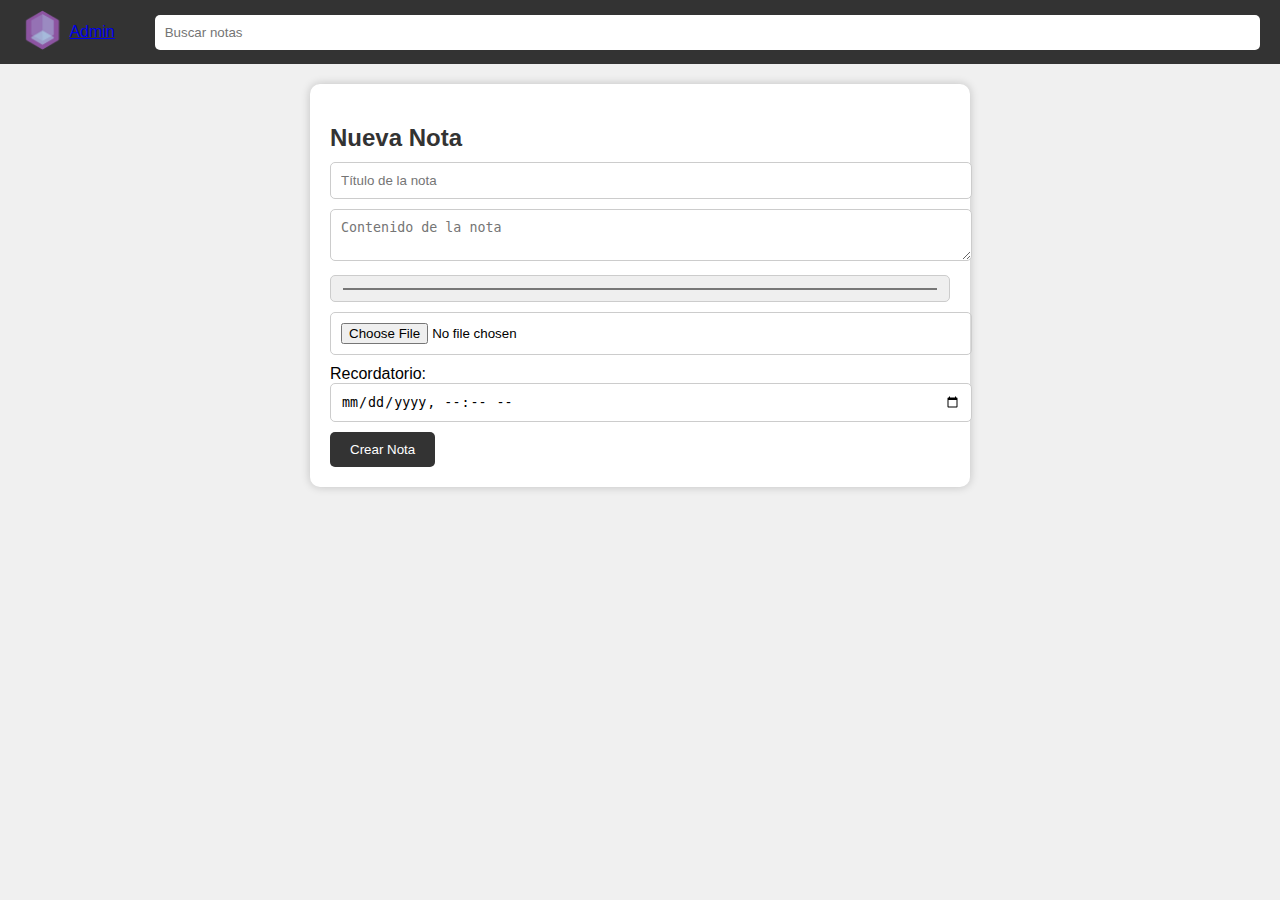
==== dashboard/dashboard.html @ f83a44a9 "commit incluyendo el dashboard basico" ====
<!DOCTYPE html>
<html lang="es">
<head>
  <meta charset="UTF-8">
  <meta name="viewport" content="width=device-width, initial-scale=1.0">
  <link rel="stylesheet" href="dashboard.css">
  <title>Gestor de Tareas</title>
</head>
<body>
  <nav>
    <div class="navbar-left">
      <img src="/imagenes/logo.png" alt="Logo">
    </div>
    <div class="navbar-right">
      <a href="#" id="admin-icon">Admin</a>
      <div id="admin-menu">
        <ul>
          <li><a href="../index.html">Cerrar Sesión</a></li>
        </ul>
      </div>
    </div>
    <div class="search-bar">
      <input type="text" id="search-input" placeholder="Buscar notas">
    </div>
  </nav>
  
  <div class="content">
    <div class="note-creator">
  <h2>Nueva Nota</h2>
    <input type="text" id="note-title" placeholder="Título de la nota">
    <textarea id="note-text" placeholder="Contenido de la nota"></textarea>
    <input type="color" id="note-color" value="#ffffff">
    <input type="file" id="note-image" accept="image/*">
     <label for="note-datetime">Recordatorio:</label>
    <input type="datetime-local" id="note-datetime">
    <button id="create-note">Crear Nota</button>
</div>

    <div class="note-container" id="note-container">
      <!-- Notas se cargarán aquí -->
    </div>
  </div>

  <script defer src="dashboard.js"></script>
</body>
</html>
---- dashboard/dashboard.css ----
body {
    font-family: Arial, sans-serif;
    margin: 0;
    padding: 0;
    background-color: #f0f0f0;
  }
  
  nav {
    display: flex;
    justify-content: space-between;
    align-items: center;
    background-color: #333;
    color: #fff;
    padding: 10px 20px;
  }
  
  .navbar-left img {
    max-height: 40px;
  }
  
  .navbar-right {
    display: flex;
    align-items: center;
  }
  
  #admin-icon {
    margin-right: 20px;
    cursor: pointer;
  }
  
  #admin-menu {
    display: none;
    position: absolute;
    background-color: #fff;
    box-shadow: 0 0 10px rgba(0, 0, 0, 0.2);
  }
  
  #admin-icon:hover + #admin-menu {
    display: block;
  }
  
  #admin-menu ul {
    list-style: none;
    padding: 0;
  }
  
  #admin-menu li {
    padding: 10px;
  }
  
  #admin-menu li:hover {
    background-color: #eee;
  }
  
  .search-bar {
    flex-grow: 1;
    margin: 0 20px;
  }
  
  .search-bar input {
    width: 100%;
    padding: 10px;
    border: none;
    border-radius: 5px;
  }
  
  .content {
    display: flex;
    flex-direction: column;
    align-items: center;
    padding: 20px;
  }
  
  .note-creator {
    width: 50%;
    background-color: #fff;
    padding: 20px;
    border-radius: 10px;
    box-shadow: 0 0 10px rgba(0, 0, 0, 0.2);
    margin-bottom: 20px;
  }
  
  .note-creator h2 {
    margin-bottom: 10px;
    color: #333;
  }
  
  .note-creator input,
  .note-creator textarea {
    width: 100%;
    padding: 10px;
    margin-bottom: 10px;
    border: 1px solid #ccc;
    border-radius: 5px;
  }
  
  .note-creator button {
    padding: 10px 20px;
    border: none;
    border-radius: 5px;
    background-color: #333;
    color: #fff;
    cursor: pointer;
  }
  
  .note-creator button:hover {
    background-color: #555;
  }
  
  .note {
    display: inline-block;
    vertical-align: top;
    margin: 10px;
    margin-bottom: 10px;
    background-color: #fff;
    border-radius: 10px;
    width: 200px;
    padding: 20px;
    border-radius: 10px;
    box-shadow: 0 0 10px rgba(0, 0, 0, 0.2);
    transition: transform 0.3s ease;
  }
  
  .note:hover {
    transform: scale(1.05);
  }
  
  .note h2 {
    margin-bottom: 10px;
  }
  
  .note p {
    margin: 0;
  }
  
  .note img {
    max-width: 100%;
    border-radius: 5px;
  }
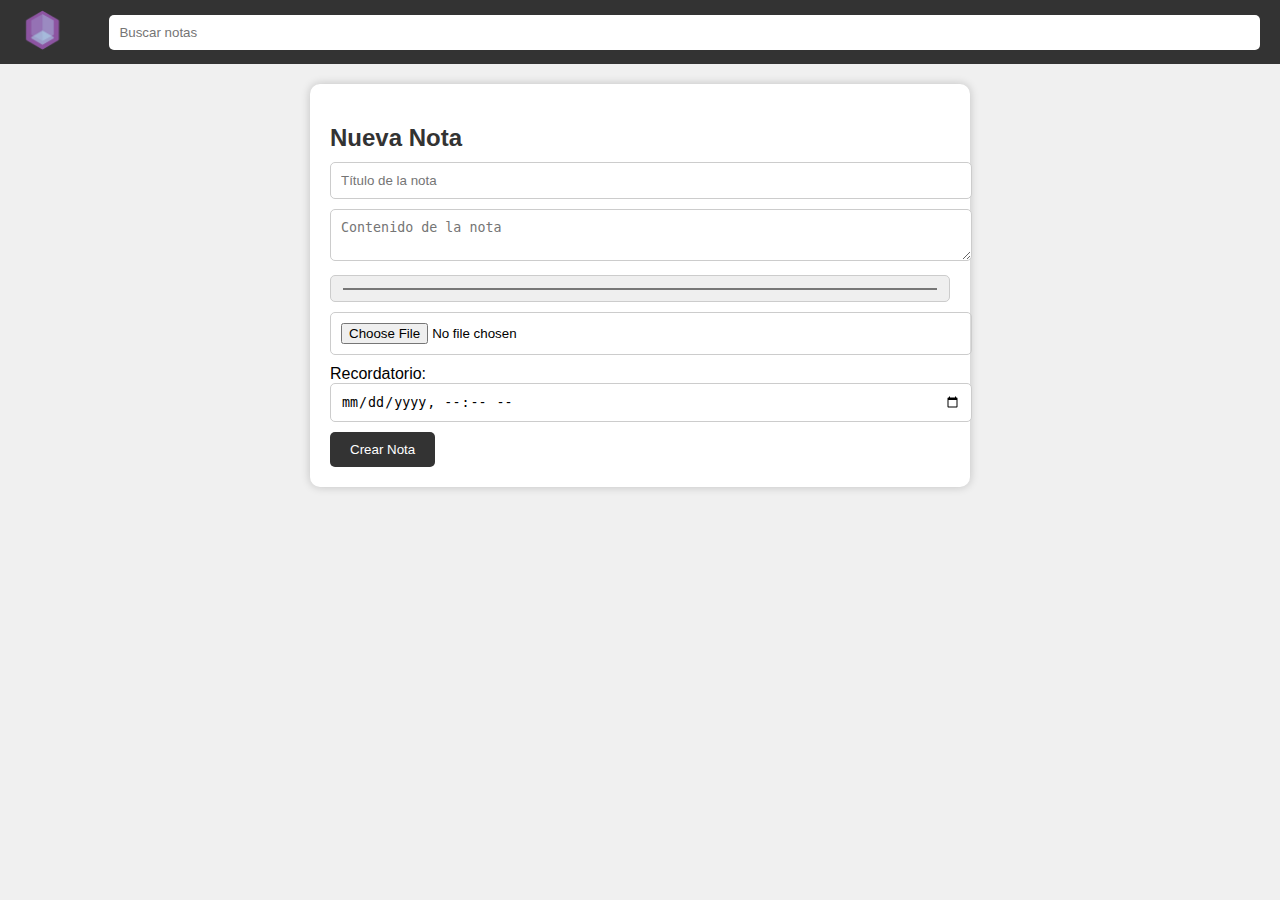
==== commit 04333992: "dashboard mejorado" ====
--- a/dashboard/dashboard.html
+++ b/dashboard/dashboard.html
@@ -1,6 +1,7 @@
 <!DOCTYPE html>
 <html lang="es">
 <head>
+  <link rel="stylesheet" href="https://cdnjs.cloudflare.com/ajax/libs/font-awesome/6.4.2/css/all.min.css" integrity="sha512-z3gLpd7yknf1YoNbCzqRKc4qyor8gaKU1qmn+CShxbuBusANI9QpRohGBreCFkKxLhei6S9CQXFEbbKuqLg0DA==" crossorigin="anonymous" referrerpolicy="no-referrer" />  <link rel="icon" type="image/png" href="../imagenes/logo.png">
   <meta charset="UTF-8">
   <meta name="viewport" content="width=device-width, initial-scale=1.0">
   <link rel="stylesheet" href="dashboard.css">
@@ -12,7 +13,7 @@
       <img src="/imagenes/logo.png" alt="Logo">
     </div>
     <div class="navbar-right">
-      <a href="#" id="admin-icon">Admin</a>
+      <a href="#" id="admin-icon"><i class="fa-solid fa-user"></i></a>
       <div id="admin-menu">
         <ul>
           <li><a href="../index.html">Cerrar Sesión</a></li>
@@ -20,7 +21,7 @@
       </div>
     </div>
     <div class="search-bar">
-      <input type="text" id="search-input" placeholder="Buscar notas">
+      <input type="text" id="search-input" placeholder="Buscar notas" oninput="searchNotes()">
     </div>
   </nav>
   
@@ -41,6 +42,7 @@
     </div>
   </div>
 
+  
   <script defer src="dashboard.js"></script>
 </body>
 </html>
--- a/dashboard/dashboard.css
+++ b/dashboard/dashboard.css
@@ -26,6 +26,7 @@
   #admin-icon {
     margin-right: 20px;
     cursor: pointer;
+    color: #fff;
   }
   
   #admin-menu {
@@ -138,4 +139,18 @@
     border-radius: 5px;
   }
   
+  .delete-image-icon {
+    position: absolute;
+    top: 5px;
+    right: 5px;
+    cursor: pointer;
+    font-size: 20px;
+    color: red;
+  }
+  
+  .image-wrapper {
+    position: relative;
+    display: inline-block;
+    margin: 5px;
+  }
   